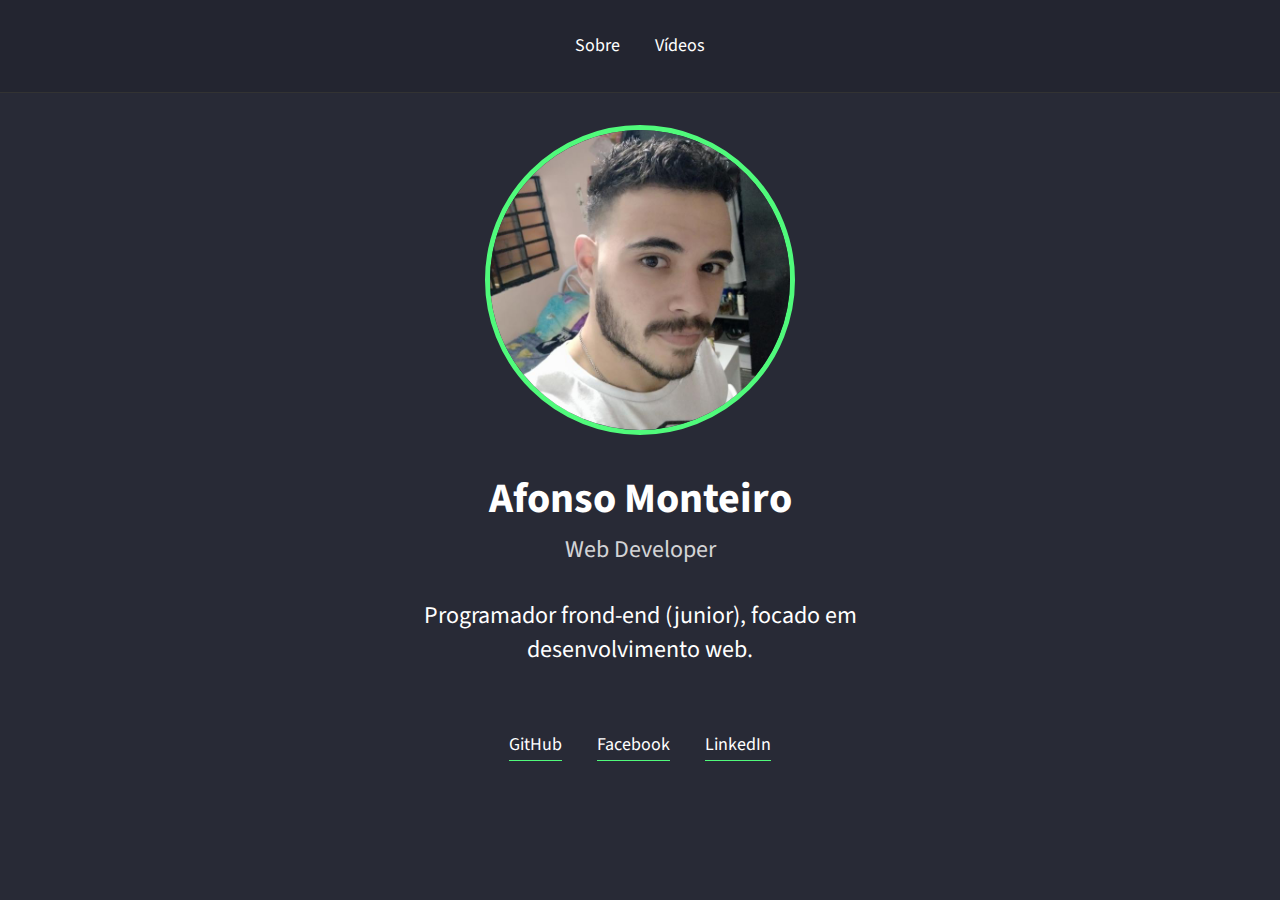
==== index.html @ c36b2c3c "create-index" ====
<!DOCTYPE html>
<html lang="pt-br">
<head>
    <meta charset="UTF-8">
    <meta name="viewport" content="width=device-width, initial-scale=1.0">
    <title>Afonso Monteiro</title>
    <link rel="stylesheet" href="css/style.css">
</head>
<body>
    <header>
        <div class="links">
            <a href="#">Sobre</a>
            <a href="#">Vídeos</a>
        </div>
    </header>

    <div id="wrapper">
        <img src="img/my-face.jpg" alt="Afonso Monteiro">
        <h1>Afonso Monteiro</h1>
        <h2>Web Developer</h2>
        <p>Programador frond-end (junior), focado em desenvolvimento web.</p>
    </div>

    <div id="links-footer" class="links">
        <a href="#">GitHub</a>
        <a href="#">Facebook</a>
        <a href="#">LinkedIn</a>
    </div>

</body>
</html>
---- css/style.css ----
@import url('https://fonts.googleapis.com/css2?family=Source+Sans+Pro:ital,wght@0,400;0,700;1,400&display=swap');

* {
    margin: 0;
    padding: 0;
    border: 0;
}

:root {
    --color-green: #50fa7b;
}

body {
    background: #282a36;
    font-family: 'Source Sans Pro', sans-serif;
    color: white;
}

header {
    padding: 32px;
    border-bottom: 1px solid #333;
    background:rgba(0, 0, 0, 0.1);
}

.links {
    text-align: center;

}

.links a {
    color: white;
    font-size: 18px;
    line-height: 28px;
    margin: 0 16px;
    padding-bottom: 3px;
    text-decoration: none;
}

.links a:hover {
    color: var(--color-green);
    transition: 300ms;
}

#wrapper {
    text-align: center;
    padding: 32px;

}

#wrapper img {
    border-radius: 50%;
    height: 300px;
    border: 5px solid var(--color-green);
    margin-bottom: 32px;
}

#wrapper h1 {
    font-size: 42px;
    line-height: 52px;
    font-weight: bold;
}

#wrapper h2 {
    font-size: 24px;
    line-height: 34px;
    font-weight: normal;
    margin-top: 8px;
    opacity: 0.8;
}

#wrapper p {
    max-width: 500px;
    margin: 32px auto;
    font-size: 24px;
    line-height: 34px;
}

#links-footer a {
    border-bottom: 1px solid var(--color-green);
}
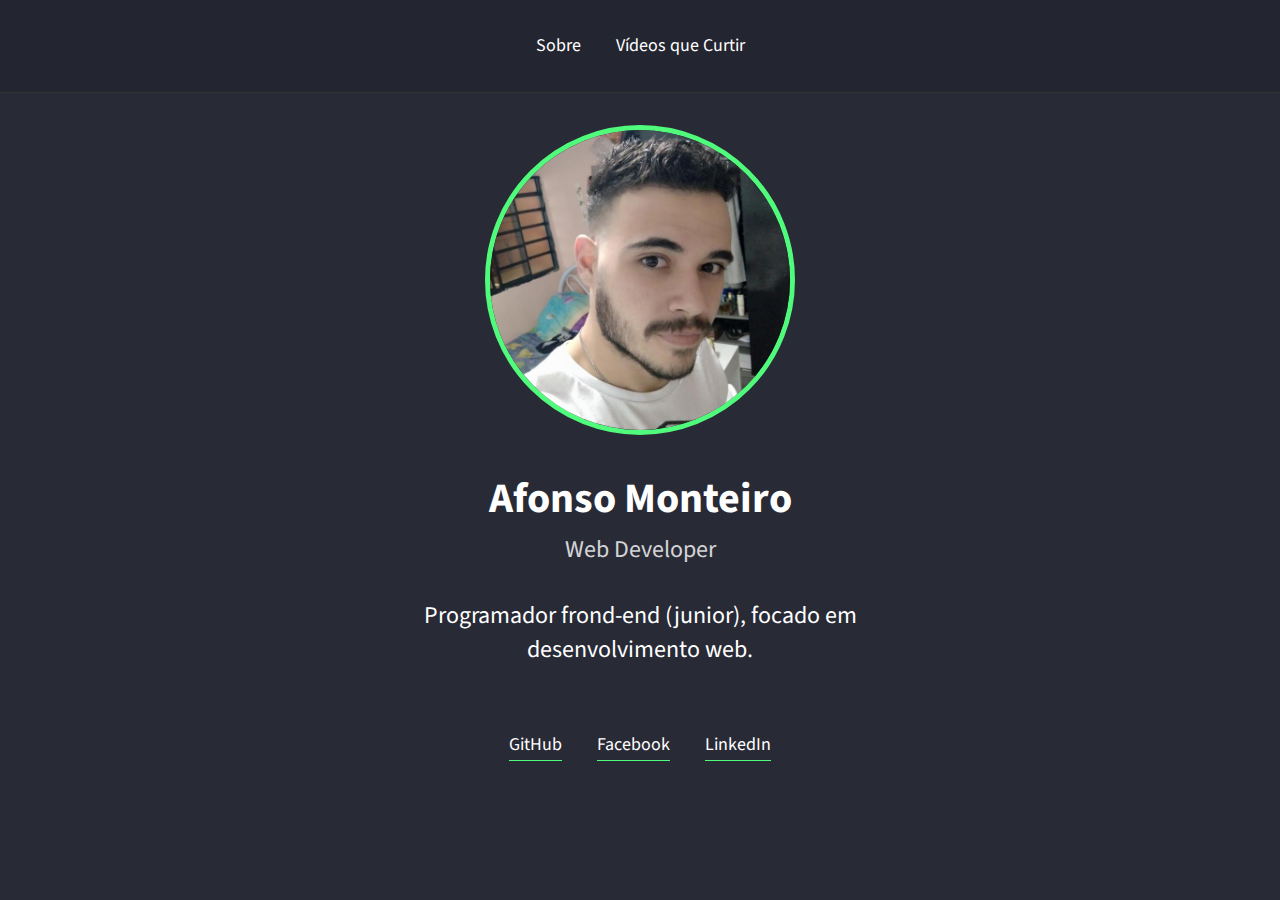
==== commit 487a0861: "modal-complete" ====
--- a/index.html
+++ b/index.html
@@ -9,12 +9,12 @@
 <body>
     <header>
         <div class="links">
-            <a href="#">Sobre</a>
-            <a href="#">Vídeos</a>
+            <a href="index.html">Sobre</a>
+            <a href="pag-videos.html">Vídeos que Curtir</a>
         </div>
     </header>
 
-    <div id="wrapper">
+    <div id="content">
         <img src="img/my-face.jpg" alt="Afonso Monteiro">
         <h1>Afonso Monteiro</h1>
         <h2>Web Developer</h2>
--- a/css/style.css
+++ b/css/style.css
@@ -8,6 +8,7 @@
 
 :root {
     --color-green: #50fa7b;
+    --color-blue: #7159c1;
 }
 
 body {
@@ -41,26 +42,26 @@
     transition: 300ms;
 }
 
-#wrapper {
+#content {
     text-align: center;
     padding: 32px;
 
 }
 
-#wrapper img {
+#content img {
     border-radius: 50%;
     height: 300px;
     border: 5px solid var(--color-green);
     margin-bottom: 32px;
 }
 
-#wrapper h1 {
+#content h1 {
     font-size: 42px;
     line-height: 52px;
     font-weight: bold;
 }
 
-#wrapper h2 {
+#content h2 {
     font-size: 24px;
     line-height: 34px;
     font-weight: normal;
@@ -68,7 +69,7 @@
     opacity: 0.8;
 }
 
-#wrapper p {
+#content p {
     max-width: 500px;
     margin: 32px auto;
     font-size: 24px;
@@ -77,4 +78,76 @@
 
 #links-footer a {
     border-bottom: 1px solid var(--color-green);
+}
+
+/* ============================ Iniciando os CARDS ============================ */
+
+.cards {
+    max-width: 800px;
+    margin: 0 auto;
+    display: grid;
+    grid-template-columns: 1fr 1fr 1fr;
+    gap: 20px;
+}
+
+.card {
+    background-color: var(--color-blue);
+}
+
+.card__image-container img {
+    width: 100%;
+}
+
+.card__content,
+.card___info {
+    padding: 24px;
+}
+
+
+
+
+/* ============================ Iniciando o MODAL ============================ */
+
+
+.modal-overlay {
+    background-color: rgba(0, 0, 0, 0.7);
+    width: 100%;
+    height: 100%;
+    position: fixed;
+    top: 0;
+    opacity: 0;
+    visibility: hidden;
+}
+
+.modal {
+    background-color: white;
+    width: 90%;
+    height: 90%;
+    margin: 5vh auto;
+    position: relative;
+}
+
+.modal .close-modal {
+    color: black;
+    position: absolute;
+    right: 8px;
+    top: 8px;
+    cursor: pointer;
+}
+
+
+/* ============================  MODAL ATIVO ============================ */
+
+.modal-overlay.active {
+    opacity: 1;
+    visibility: visible;
+}
+
+
+
+iframe {
+    width: 100%;
+    height: 90%;
+    position: absolute;
+    top: 5%;
 }